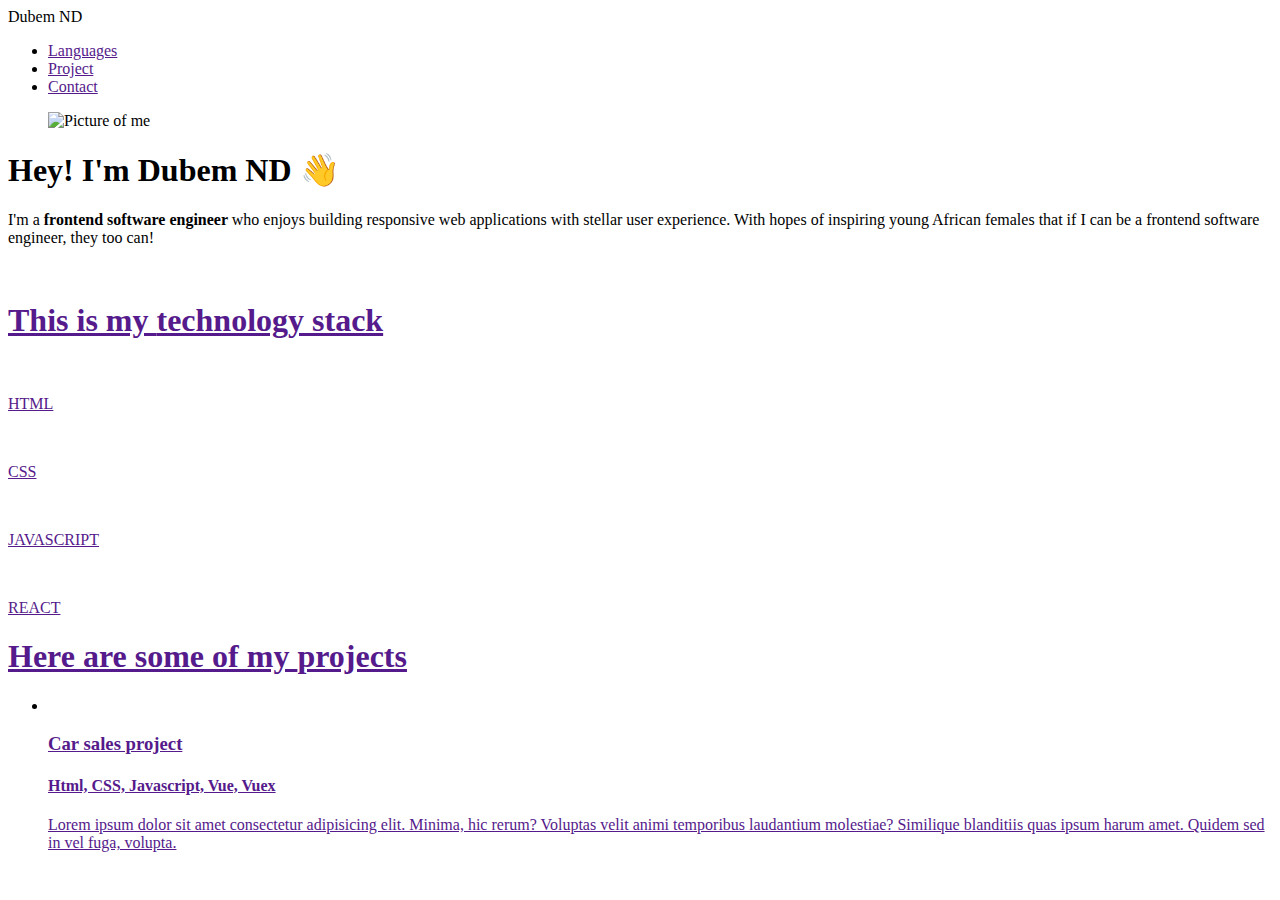
==== portfolio.html @ cfa80503 "link" ====
<!DOCTYPE html>
<html lang="en">
<head>
    <meta charset="UTF-8">
    <meta http-equiv="X-UA-Compatible" content="IE=edge">
    <meta name="viewport" content="width=device-width, initial-scale=1.0">
    <title> Dubem ND</title>
    <link rel="stylesheet" href="./styles.css">
    <script src="https://kit.fontawesome.com/c8e4d183c2.js" crossorigin="anonymous"></script>
   
<body>
<section id="about-me"></section>
<nav>
    <div class="personal__logo">Dubem ND</div>
    <ul class="nav__link--list">
    <li>
        <a href="" class="
         nav__link--anchor
         link__hover-effect
         link__hover-effect--black
        ">Languages</a>
    </li>
    <li>
        <a href="" class="
         nav__link--anchor
         link__hover-effect
         link__hover-effect--black
        ">Project</a>
    </li>
    <li>
        <a href="" class="
         nav__link--anchor
         nav__link--anchor-primary
        ">Contact</a>
    </li>
    </ul>
</nav>
<div class="flex flex-1
">
<div class="about-me__info row">
    <div class="about-me__info--container">
        <figure class="about-me__picture--mask">
            <img src="./Assets/Me.jpg" class="about-me__picture" alt="Picture of me">
        </figure>
        <h1 class="about-me__info--title">
            Hey! I'm <span class="text--purple">Dubem ND</span> 
            <span class="wave">👋</span>
        </h1>
        <p class="about-me__info--para">
            I'm a  <strong class=""> frontend software engineer </strong>who enjoys building responsive web applications with stellar user experience. With hopes of inspiring young African females that if I can be a frontend software engineer, they too can! 
        </p>
        <div class="about-me__links"> 
            <a href="" class="about-me__link">
    </div>
</div>
<figure class="about-me__image--container">
    <img src="./Assets/undraw_Web_development_0l6v.png" class="about-me__image" alt="">
</figure>
</div>
</div>
<section id="languages">
     <div class="container">
        <div class="row">
            <h1 class="section__title"> This is my <span class="text--purple">technology stack</span> </h1>
            <div class="language__list">
                <div class="language">
                    <figure class="language__img--wrapper">
                        <img src="https://upload.wikimedia.org/wikipedia/commons/thumb/3/38/HTML5_Badge.svg/240px-HTML5_Badge.svg.png" alt="" class="language__img">
                    </figure>
                    <span class="language__name">HTML</span>
                </div>
                <div class="language">
                    <figure class="language__img--wrapper">
                        <img src="https://cdn.iconscout.com/icon/free/png-256/css-131-722685.png" alt="" class="language__img">
                    </figure>
                    <span class="language__name">CSS</span>
                </div>
                <div class="language">
                    <figure class="language__img--wrapper">
                        <img src="https://cdn.iconscout.com/icon/free/png-256/javascript-1-225993.png" alt="" class="language__img">
                    </figure>
                    <span class="language__name">JAVASCRIPT</span>
                </div>
                <div class="language">
                    <figure class="language__img--wrapper">
                        <img src="https://cdn.iconscout.com/icon/free/png-256/react-3-1175109.png" alt="" class="language__img">
                    </figure>
                    <span class="language__name">REACT</span>
                </div>
            </div>
        </div>
    </section>
<section id="projects">
<div class="container">
    <div class="row">
        <h1 class="section__title">Here are some of my <span class="text--purple"> projects</span></h1>
        <ul class="project__list">
        <li class="project">
            <div class="project__wrapper">
            <img src="./Assets/loopit.png" class="project__img" alt="">
            <div class="project__description">
                <h3 class="project__description--title">Car sales project</h3>
                <h4 class="project__description --sub-title">
                 Html, CSS, Javascript, Vue, Vuex
                </h4>
                <p class="project__description--para">
                Lorem ipsum dolor sit amet consectetur adipisicing elit. Minima, hic rerum? 
                Voluptas velit animi temporibus laudantium molestiae? Similique 
                blanditiis quas ipsum harum amet. Quidem sed in vel fuga, volupta.
                </p>
                <div> <div class="project__description--links"></div>
                <a href="https://github.com/DeeOkw" class="project__description--link">
                    <i class="fa fa-github" aria-hidden="true"></i> 
                </a>
                <a href="https://deeokw.github.io/1st-Github-Project/" class="project__description--link">
                    <i class="fa fa-link" aria-hidden="true"></i> 
                </a>
                </div>
            </div> 
        </div>
        </li>
    </ul>
    </div>
</div>
</section>
</body>

</html>
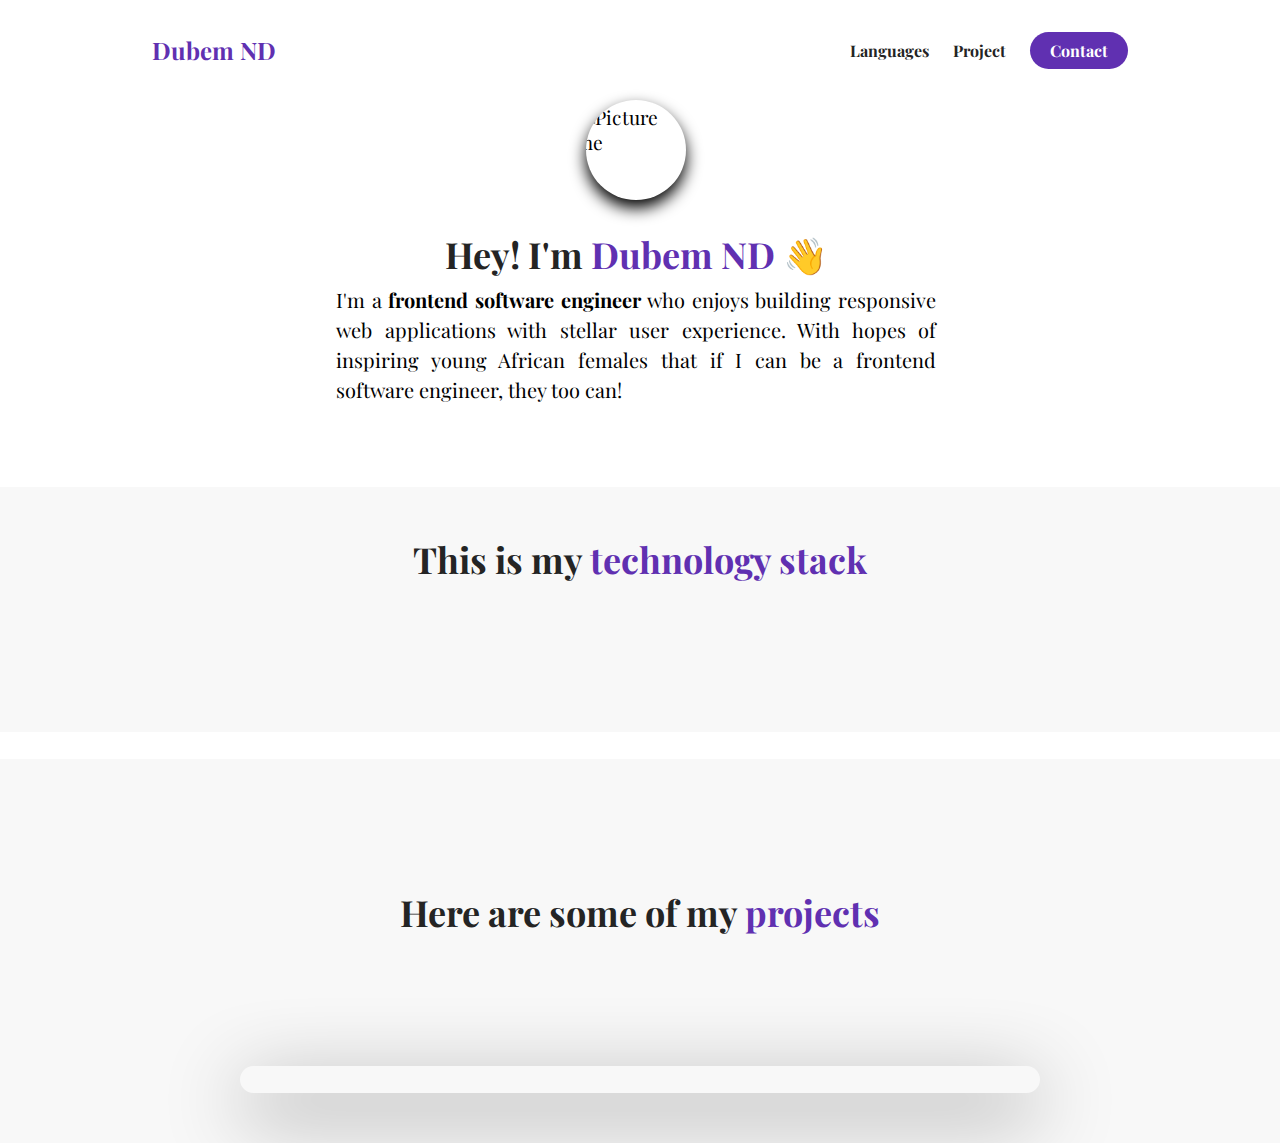
==== commit a62b43d1: "links" ====
--- a/portfolio.html
+++ b/portfolio.html
@@ -100,27 +100,27 @@
             <img src="./Assets/loopit.png" class="project__img" alt="">
             <div class="project__description">
                 <h3 class="project__description--title">Car sales project</h3>
-                <h4 class="project__description --sub-title">
-                 Html, CSS, Javascript, Vue, Vuex
-                </h4>
+                <h4 class="project__description--sub-title">
+                    Html, CSS, JavaScript, Vue, Vuex
+                 </h4>
                 <p class="project__description--para">
                 Lorem ipsum dolor sit amet consectetur adipisicing elit. Minima, hic rerum? 
                 Voluptas velit animi temporibus laudantium molestiae? Similique 
                 blanditiis quas ipsum harum amet. Quidem sed in vel fuga, volupta.
                 </p>
-                <div> <div class="project__description--links"></div>
+                <div class="project__description--links">
                 <a href="https://github.com/DeeOkw" class="project__description--link">
                     <i class="fa fa-github" aria-hidden="true"></i> 
                 </a>
                 <a href="https://deeokw.github.io/1st-Github-Project/" class="project__description--link">
                     <i class="fa fa-link" aria-hidden="true"></i> 
                 </a>
-                </div>
-            </div> 
+            </div>
         </div>
-        </li>
-    </ul>
-    </div>
+    </div> 
+</li>
+</ul>
+</div>
 </div>
 </section>
 </body>
--- a/styles.css
+++ b/styles.css
@@ -0,0 +1,303 @@
+
+@import url('https://fonts.googleapis.com/css2?family=Dancing+Script&family=Great+Vibes&family=Lato:ital,wght@0,400;0,700;1,700&family=Playfair+Display&display=swap');
+
+*{
+    font-family:'Dancing Script', cursive;
+    font-family: 'Great Vibes', cursive;
+    font-family: 'Lato', sans-serif;
+    font-family: 'Playfair Display', serif;
+    padding: 0;
+    margin: 0;
+    box-sizing: border-box;
+}
+
+h1, h2, h3, h4, h5, h6, span {
+    color: #242424;
+    text-align: center;
+    line-height: 1.25;
+}
+
+h1{
+    font-size: 36px ;
+}
+
+p {
+line-height: 1.5;
+font-size: 16px;
+}
+
+li {
+   list-style-type: none; 
+}
+
+.flex {
+    display: flex;
+}
+
+.flex-1 {
+   flex: 1; 
+}
+
+.container {
+    padding: 50px 0 ;
+}
+
+.row {
+    width: 100%;
+    max-width: 800px;
+    margin: 0 auto;
+}
+section:nth-child(odd) {
+    background: #f8f8f8;
+}
+
+.section__title {
+    margin-bottom: 50px;
+}
+
+.text--purple {
+    color: #6030b1;
+}
+
+
+/* NAVIGATION BAR */
+nav {
+    height: 100px;
+    width: 100%;
+    max-width: 1000px;
+    margin: 0 auto;
+    display: flex;
+    justify-content: space-between;
+    align-items: center;  
+}
+
+.nav__link--list {
+    display: flex ;
+}
+
+.nav__link--anchor {
+margin: 0 12px;
+color: #242424;
+text-decoration: none;
+font-weight: 700;
+}
+
+.nav__link--anchor-primary {
+    background-color: #6030b1;
+    padding: 8px 20px;
+    border-radius: 50px;
+    color: white;
+    transition: all 300ms ease;
+}
+
+.nav__link--anchor-primary:hover {
+   background-color: #5d3eff;
+}
+
+.personal__logo {
+    font-size: 24px;
+    color: #6030b1;
+    margin: 0 12px;
+    font-weight: bold;
+}
+
+.wave {
+    display: inline-block;
+    animation: animate-wave 500ms infinite ease-in-out;
+}
+
+@keyframes animate-wave {
+    0% {
+        transform: rotate(0);
+      }
+      50% {
+        transform: rotate(30deg);
+      }
+      100% {
+        transform: rotate(0);
+}
+}
+
+/* ABOUT ME */
+
+#about-me {
+min-height: 100%;
+display: flex;
+flex-direction: column;
+}
+.about-me__info {
+    display: flex;
+    flex-direction: column;
+}
+
+.about-me__info--container {
+    display: flex;
+    flex-direction: column;
+    align-items: center;
+    max-width: 600px;
+    margin: 0 auto;
+    text-align: justify;
+}
+
+.about-me__picture--mask {
+width: 100px;
+height: 100px;
+border-radius:50% ;
+overflow: hidden;
+box-shadow: 0 8px 16px rgba( 0 0 0.16);
+margin-bottom: 24px;
+}
+
+.about-me__picture {
+    width: 100%;
+
+/* improving my own picture */
+transform: scale(1.2);
+padding-top: 8px;
+}
+
+.about-me__info--title {
+    margin-top: 8px;
+    margin-bottom: 8px;
+}
+
+.about-me__info--para {
+    font-size: 20px;
+    margin-bottom: 28px;
+}
+
+.about-me__link {
+    font-size: 20px;
+    color: #242424;
+    text-decoration: none;
+    padding: 0 4px ;
+}
+
+.about-me__image--container{
+    flex: 1;
+    display: flex;
+    align-items: center;
+}
+.about-me__image{
+   width: 100%;
+}
+
+/* TECH STACK */
+.language__img {
+width: 100%;
+max-width: 100px;
+transition: all 300ms ease;
+} 
+
+.language:hover .language__img {
+    filter: brightness(80%);
+    opacity: 0.86;
+    transform: scale(0.9);
+}
+
+.language {
+    width: 25%;
+    display: flex;
+    justify-content: center;
+    position: relative;
+}
+
+.language__img--wrapper {
+    display: flex;
+    justify-content: center;
+    align-items: center;
+    padding: 25px 16px;
+}
+
+.language__list {
+   display: flex; 
+   width: 100%;
+   flex-wrap: wrap;
+}
+
+.language__name {
+    position: absolute;
+    bottom: 0;
+    transform: scale(0);
+    transition: all 300ms;
+    font-size: 20px;
+    opacity: 0;
+}
+
+.language:hover .language__name {
+    transform: scale(1);
+    opacity: 1;
+}
+
+/* PROJECTS */
+
+.project__img {
+width:100%;
+transition: all 500ms;
+}
+
+.project__wrapper {
+    display: flex;
+    box-shadow: 0 20px 80px rgba(0, 0, 0, 0.45); 
+    border-radius: 20px;
+    overflow: hidden;
+    position: relative;
+}
+
+.project__wrapper:before {
+   content: "";
+   position: absolute;
+   top: 0;
+   left: 0;
+   height: 100%;
+   width: 100%;
+   background-color: #1c1d2f;
+   opacity: 0;
+   transition: opacity 450ms ease;
+   z-index: 2 ;
+}
+
+.project:hover .project__wrapper:before {
+  opacity: 0.7;   
+}
+
+.project:hover .project__img {
+    transform: scale(1.07);
+    filter: blur(5px);
+}
+.project:hover .project__description {
+    opacity: 1;
+    transform: translateY(-50%);
+}
+
+.project__description {
+    position: absolute;
+    top: 50%;
+    left: 90px;
+    transform: translateY(100%);
+    max-width: 550px;
+    z-index: 3 ;
+    opacity: 0;
+    transition: transform 450ms, opacity 300ms;
+}
+.project__description--title{
+    font-size: 40px;
+}
+
+.project__description--para{
+    margin: 16px 0;
+}
+
+.project__description--link {
+    font-size: 20px;
+    margin-right: 16px ;
+    text-decoration: none  ;
+}
+
+.project__description--title,
+.project__description--sub-title,
+.project__description--para,
+.project__description--link {
+    text-align: left;
+    color: #fff;
+}